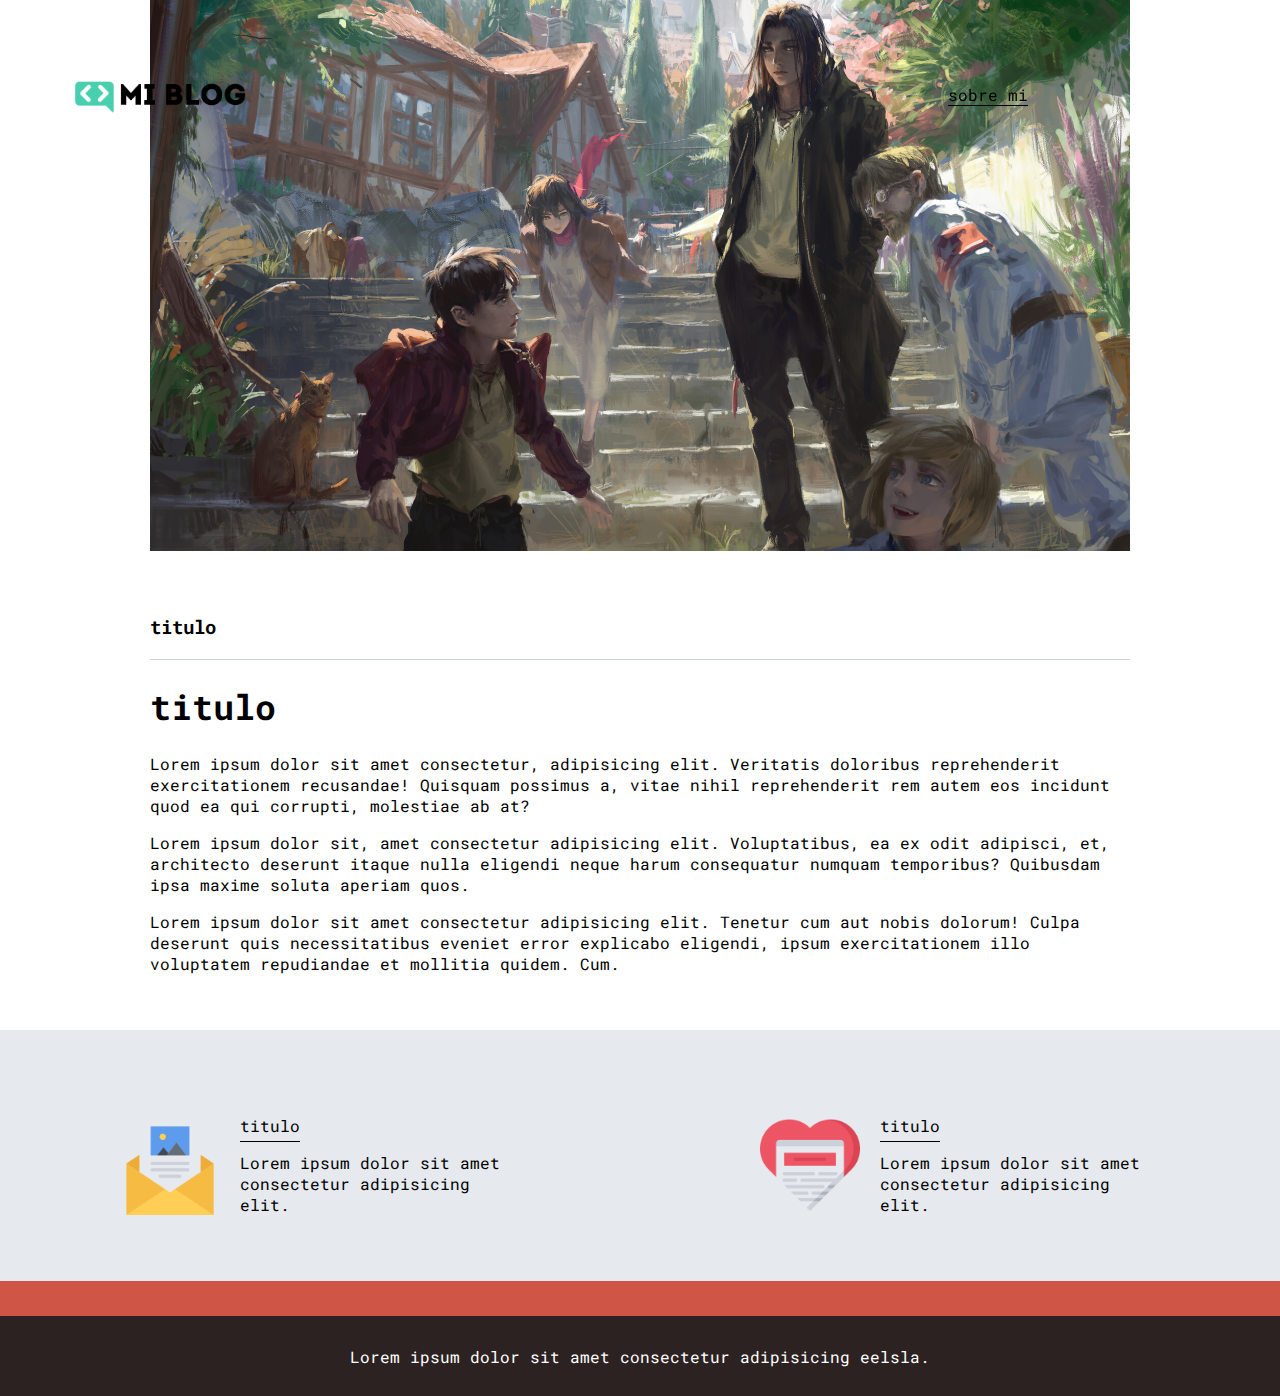
==== blog.html @ d01aa34a "prueba de pagina" ====
<!DOCTYPE html>
<html lang="en">
<head>
    <meta charset="UTF-8">
    <meta http-equiv="X-UA-Compatible" content="IE=edge">
    <meta name="viewport" content="width=device-width, initial-scale=1.0">

    <link rel="stylesheet" href="/css/main.css">
    <link rel="stylesheet" href="/css/media-queries.css">

    <title>Mi Blog</title>
</head>
<body>
    <header>
        <section class="header_icons-container">
            <div class="icons">
                
            </div>
        </section>
        <nav>
            <section class="nav_logo-container">
                <a href="/"><img src="/assets/img/Logo-negro.png" alt="logo"></a>
            </section>
            <section class="nav_profile-link">
                <a href="perfil.html">sobre mi</a>
            </section>
        </nav>
    </header>
    <main>
        <section class="grid-container blogpost_img-container">
            <img src="/assets/img/1143221.jpg" alt="">
        </section>
        <section class="blogpost_main-container">
            <div class="grid-container">
                <h3>titulo</h3>
                <article>
                    <h1>titulo</h1>
                    <p>Lorem ipsum dolor sit amet consectetur, adipisicing elit. Veritatis doloribus reprehenderit exercitationem recusandae! Quisquam possimus a, vitae nihil reprehenderit rem autem eos incidunt quod ea qui corrupti, molestiae ab at?</p>
                    <p>Lorem ipsum dolor sit, amet consectetur adipisicing elit. Voluptatibus, ea ex odit adipisci, et, architecto deserunt itaque nulla eligendi neque harum consequatur numquam temporibus? Quibusdam ipsa maxime soluta aperiam quos.</p>
                    <p>Lorem ipsum dolor sit amet consectetur adipisicing elit. Tenetur cum aut nobis dolorum! Culpa deserunt quis necessitatibus eveniet error explicabo eligendi, ipsum exercitationem illo voluptatem repudiandae et mollitia quidem. Cum.</p>
                </article>
            </div>
        </section>
        <section class="contact-main-container">
            <div class="contact_left">
                <img src="/assets/img/013-newsletter.png" alt="">
                <div>
                    <a href="">titulo</a>
                    <p>Lorem ipsum dolor sit amet consectetur adipisicing elit.</p>
                </div>
            </div>
            <div class="contact_right">
                <img src="/assets/img/006-like.png" alt="">
                <div>
                    <a href="">titulo</a>
                    <p>Lorem ipsum dolor sit amet consectetur adipisicing elit.</p>
                </div>
            </div>
        </section>
    </main>
    <footer>
        <p>Lorem ipsum dolor sit amet consectetur adipisicing eelsla.</p>
    </footer>
</body>
</html>
---- css/main.css ----
@import url('https://fonts.googleapis.com/css2?family=Roboto+Mono:wght@400;500;700&family=Roboto+Slab:wght@400;700&family=Roboto:wght@400;500;700;900&display=swap');

html {
    font-size: 62.5%;

}
body {
    box-sizing: border-box;
    font-size:1.6rem;
    font-family: 'Roboto mono', monospace;
    margin: 0;
    padding: 0;
}
a {
    text-decoration: none;
    display: inline;
    color: black;
}
.grid-container {
    max-width: 980px;
    margin: auto;
}

/* HEADER */
header {
    width: 100%;
    height: 140px;
    position: fixed;
    display: grid;
    grid-template-rows: 1fr 1fr;
}
/* REDES SOCIALES */
header .header_icons-container { 
    width: 100%;
    height:50px;
    display: grid;
    min-width: 320px;
    /* background-color: #242424; */
}
header .header_icons-container .icons {
    width: 300px;
    height: auto;
    display: flex;
    align-items: center;
    justify-content: space-between;
    justify-self: end;
    margin-right: 50px;
}
header .header_icons-container .icons span {
    color: white;
}
/* LOGO Y SOBRE MI */ 
header nav {
    display: grid;
    grid-template-columns: 1fr 4fr 1fr;
    height: 90px;
}
header nav .nav_logo-container {
    margin-left: 50px;
}
header nav .nav_logo-container img {
    width: 220px;
    margin-top: 10px;
}
header nav .nav_profile-link {
    display: flex;
    align-items: center;
    justify-content: flex-end;
    margin-right: 50px;
}
header nav .nav_profile-link a {
    color: black;
    border-bottom: 1px solid black;
}
/* MAIN INDEX */
.home-main {
    display: flex;
    flex-direction: column;
    height: 100%;
}
/* PAGINA PRINCIPAL (INDEX) */
.home-main_container {
    scroll-snap-type: y mandatory;
    overflow-y: scroll;
    height: 100vh;
}
.home-main .home-sec {
    display: flex;
    justify-content: center;
    height: 100vh;
    scroll-snap-align: start;
    background-position: center;
    background-repeat: no-repeat;
    background-size: cover;
}
.home-main .home-sec1 {
    background-image: url('/assets/img/finn.jpg');  
}
.home-main .home-sec1 div {
    width: 60%;
    display: flex;
    flex-direction: column;
    justify-items: center;
}
.home-main .home-sec2 {
    background-image: url('/assets/img/1140828.jpg');
}
.home-main .home-main_title {
    padding-top: 30%;
    margin: 0;
    font-family: 'Roboto mono', monospace;
    font-size: 5.5rem;
    font-weight: 500px;
    letter-spacing: 10px;
    color: white;
    text-align: center;
}
.home-main .home-main_text {
    margin: 0;
    font-family: 'Roboto mono', monospace;
    font-size: 3.5rem;
    font-weight: 700px;
    letter-spacing: 10px;
    color: white;
    text-align: center;
}
.home-main .home-main_button {
    margin-top: 80px;
    width: 150px;
    height: 50px;
    background-color: #cf5547;
    border: none;
    border-radius: 2px;
    align-self: center;
}
.home-main .home-main_button a {
    font-weight: 600;
    font-size: 14px;
    color: whitesmoke;
}
/* BLOG PRINCIPAL (BLOGS) */
.blogs-main {
    display: grid;
}
.blogs-main .blogs_new-container {
    background-color: #e6e9ed;
    padding: 0 50px 40px;
}
.blogs_main-new {
    display: grid;
    grid-template-columns: 2fr 1fr;
    grid-template-rows: 2fr;
}
.blogs_new-img-container {
    grid-column: 1 ;
}
.blogs_new-img-container img {
    width: 85%;
}
.blogs_new-info-container {
    grid-column: 2;
}
.blogs_new-info-container p {
    margin-bottom: 35px;
}
.blogs_button {
    border: 1.5px solid #cf5547;
    padding: 10px 15px;
    font-size: 12px;
}
/* BLOGS SECUNDARIOS (BLOGS) */
.blogs_post-container {
    padding: 0 50px 40px;
}
.blogs_post-container h3 {
    border-bottom:  1px solid #cdd2da;
    padding-bottom: 20px;
    text-align: center;
}
.blogs_post-container .post_container {
    display: inline-block;
    padding-left: 10px;
    max-width: 30%;
    margin-bottom: 50px;
}
.blogs_post-container .post_container p {
    margin-bottom: 35px;
}
.blogs_post-container .post_container img {
    width: 100%;
}
/* BLOG COMPLETO */
.blogpost_img-container {
    padding: 0 50px 40px;
}
.blogpost_img-container img {
    width: 100%;
}
.blogpost_main-container {
    padding: 0 50px 40px;
}
.blogpost_main-container h3 {
    border-bottom: 1px solid #cdd2da;
    padding-bottom: 20px;
}
.blogpost_main-container article h1 {
    font-size: 35px;
}
/* CONTACTO */
.contact-main-container {
    width: 100%;
    background-color: #e6e9ed;
    padding-bottom: 50px;
    display: grid;
    grid-template-columns: 1fr 1fr;
    justify-items: center;
}
.contact-main-container div {
    display: inline-block;
    width: 100%;
}
.contact-main-container div a {
    border-bottom: 1px solid black;
    padding-bottom: 5px;
}
.contact-main-container .contact_left,.contact-main-container .contact_right {
    display: grid;
    grid-template-columns: 1fr 3fr;
    margin-top: 85px;
    max-width: 400px;
}
.contact-main-container img {
    width: 100px;
    margin-right: 20px;
}
/* PERFIL PRESENTACION */
.profile-main-container {
    padding: 70px 40px;
    background-color: #e6e9ed;
    margin-bottom: 50px;
}
.profile-main-container img {
    width: 320px;
    margin-right: 30px;
}
.profile-main-container .profile-container {
    display: flex;
}
/* PROYECTOS  */
.profile-main-proyects {
    padding: 0 50px 40px;
}
.profile-main-proyects h3 {
    border-bottom: 1px solid #cdd2da;
    padding-bottom: 35px;
    text-align: center;
}
.proyects-main-container {
    display: grid;
    grid-template-columns: 1fr 1fr 1fr;
}
.proyect-container {
    padding: 0 10px;
}
/* FOOTER */
footer {
    width: 100%;
    height: 80px;
    background-color: #2d2222;
    border-top: 35px solid #cf5547;
}
footer p {
    color: white;
    margin-top: 30px;
    text-align: center;
}
---- css/media-queries.css ----
@media (max-width: 900px) {
    /* BLOGS */
    .blogs_main-new {
        grid-template-columns: 1fr;
        grid-template-rows: 3fr;
        justify-items: center;
    }
    .blogs_new-img-container {
        grid-row: 2;
    }
    .blogs_new-img-container img {
        width: 100%;
    }
    .blogs_new-info-container {
        grid-column: 1;
        grid-row: 3;
    }
    .blogs_post-container .post_container {
        max-width: 45%;
    }
    /* PERFIL */
    .proyects-main-container {
        grid-template-columns:  1fr 1fr;
        grid-template-rows: 2fr;
    }
    .profile-main-container .profile-container {
        display: block;
    }
    .profile-main-container img {
        display: flex;
        margin: 0 auto;
    }
}

@media (max-width: 600px) {
    /* HEADER */
    header {
        grid-template-rows: 1fr 3fr;
        height: 200px;
    }
    header nav {
        display: grid;
        grid-template-columns: 1fr;
        grid-template-rows: 1fr 1fr;
    }
    header nav .nav_logo-container {
        margin: 0 auto;
    }
    header nav .nav_profile-link {
        justify-content: center;
        margin: 0;
    }
    /* INDEX */
    .home-main .home-main_text {
        letter-spacing: 0;
    }
    /* BLOGS */
    .blogs_post-container .post_container {
        max-width: 95%;
    }
    /* CONTACTANOS */
    .contact-main-container img {
        width: 120px;
        margin: 0;
    }
    .contact-main-container div p {
        display: none;
    }
    .contact-main-container .contact_left,.contact-main-container .contact_right {
        grid-template-columns: 1fr;
        grid-template-rows: 3fr 1fr;
        margin-top: 30px;
        place-items: center;
        text-align: center;
    }
    /* PERFIL */
    .proyects-main-container {
        grid-template-columns: 1fr;
        grid-template-rows: 3fr;
    }
}   
@media (max-width: 390px) {
    .profile-main-container img {
        width: 250px;
    }
}
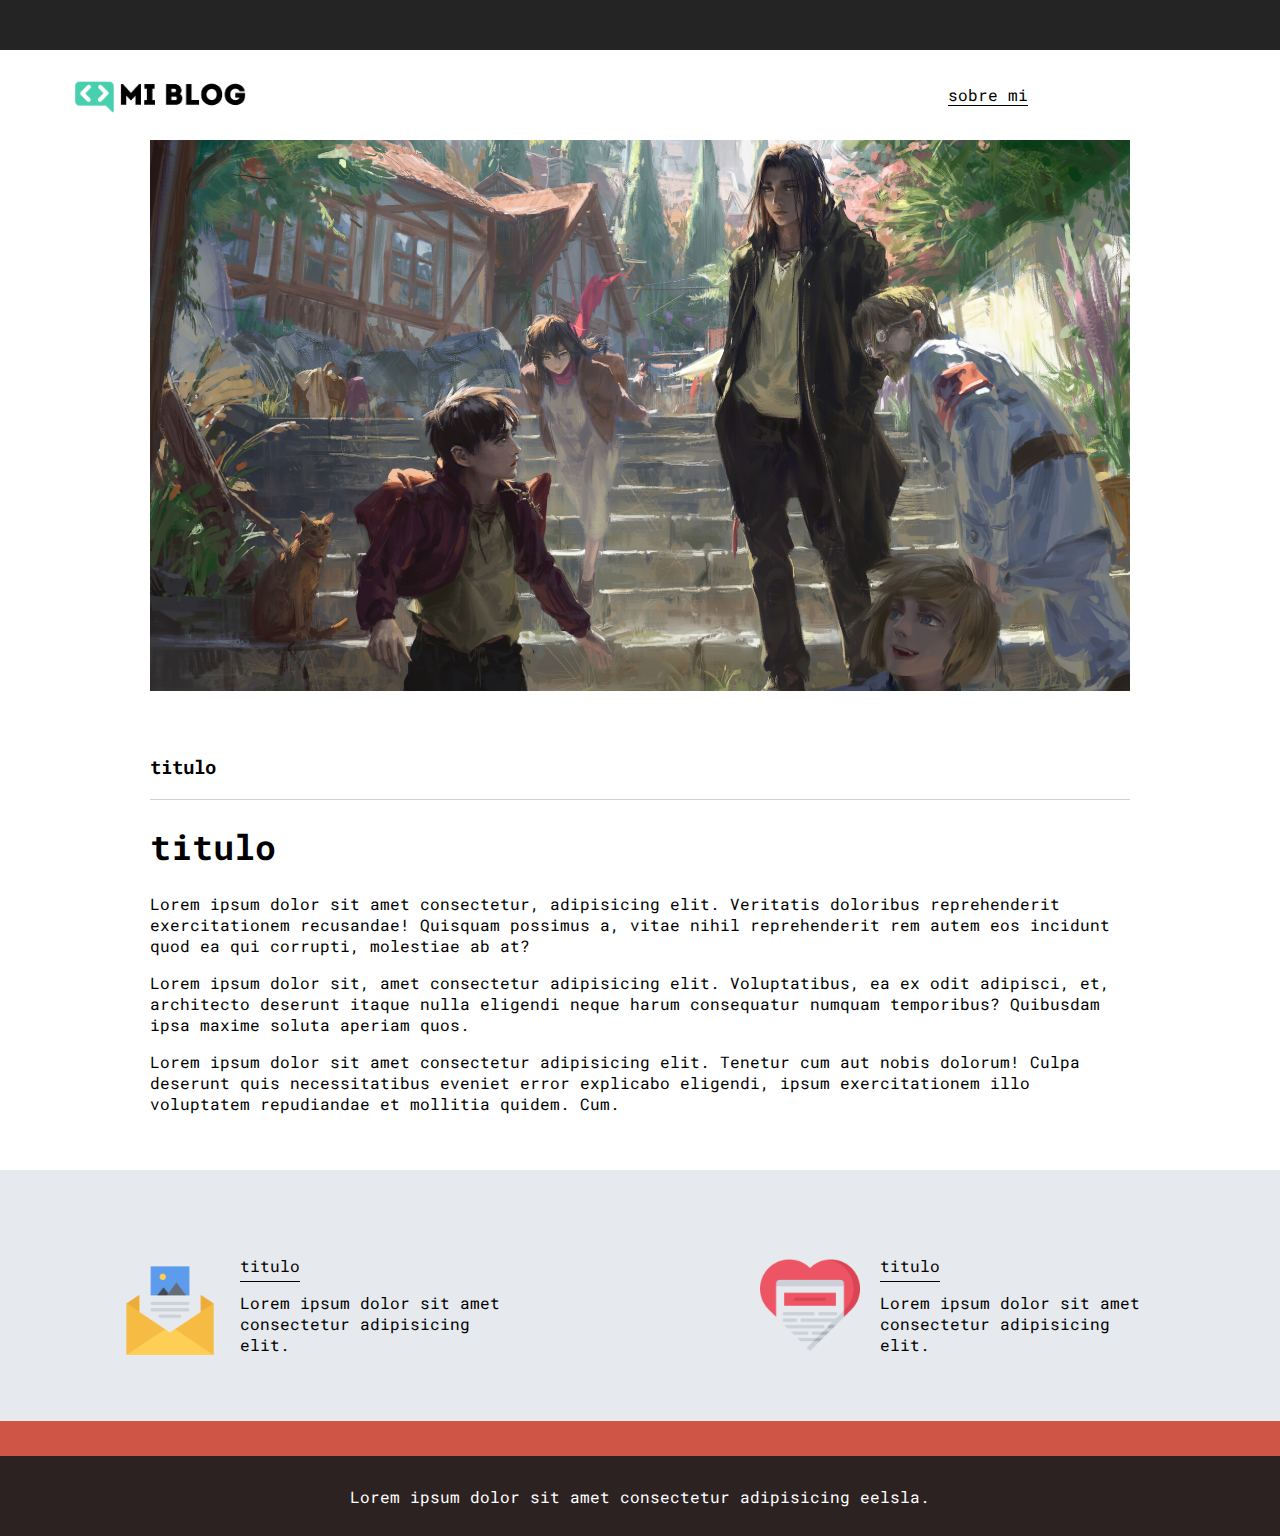
==== commit 8bba95e8: "se modifica la pagina principal y el nav-bar" ====
--- a/blog.html
+++ b/blog.html
@@ -6,12 +6,13 @@
     <meta name="viewport" content="width=device-width, initial-scale=1.0">
 
     <link rel="stylesheet" href="/css/main.css">
+    <link rel="stylesheet" href="/css/headers.css">
     <link rel="stylesheet" href="/css/media-queries.css">
 
     <title>Mi Blog</title>
 </head>
 <body>
-    <header>
+    <header id="header-fijo">
         <section class="header_icons-container">
             <div class="icons">
                 
--- a/css/main.css
+++ b/css/main.css
@@ -21,57 +21,6 @@
     margin: auto;
 }
 
-/* HEADER */
-header {
-    width: 100%;
-    height: 140px;
-    position: fixed;
-    display: grid;
-    grid-template-rows: 1fr 1fr;
-}
-/* REDES SOCIALES */
-header .header_icons-container { 
-    width: 100%;
-    height:50px;
-    display: grid;
-    min-width: 320px;
-    /* background-color: #242424; */
-}
-header .header_icons-container .icons {
-    width: 300px;
-    height: auto;
-    display: flex;
-    align-items: center;
-    justify-content: space-between;
-    justify-self: end;
-    margin-right: 50px;
-}
-header .header_icons-container .icons span {
-    color: white;
-}
-/* LOGO Y SOBRE MI */ 
-header nav {
-    display: grid;
-    grid-template-columns: 1fr 4fr 1fr;
-    height: 90px;
-}
-header nav .nav_logo-container {
-    margin-left: 50px;
-}
-header nav .nav_logo-container img {
-    width: 220px;
-    margin-top: 10px;
-}
-header nav .nav_profile-link {
-    display: flex;
-    align-items: center;
-    justify-content: flex-end;
-    margin-right: 50px;
-}
-header nav .nav_profile-link a {
-    color: black;
-    border-bottom: 1px solid black;
-}
 /* MAIN INDEX */
 .home-main {
     display: flex;
@@ -104,6 +53,9 @@
 }
 .home-main .home-sec2 {
     background-image: url('/assets/img/1140828.jpg');
+}
+.home-main .home-sec3 {
+    background-image: url('/assets/img/1143221.jpg');
 }
 .home-main .home-main_title {
     padding-top: 30%;
--- a/css/headers.css
+++ b/css/headers.css
@@ -0,0 +1,151 @@
+/* HEADER INDEX */
+#header-index {
+    width: 100%;
+    height: auto;
+    position: fixed;
+    display: grid;
+    grid-template-rows: 1fr 1fr;
+}
+/* HEADER NAV INDEX */ 
+#header-index nav {
+    display: grid;
+    grid-template-columns: 1fr 5fr 1fr;
+    height: 60px;
+    background-color: #242424;
+}
+/* Logo */
+#header-index nav .nav_logo-container {
+    display: flex;
+    place-content: center;
+    place-items: center;
+}
+#header-index nav .nav_logo-container img {
+    width: 150px;
+}
+/* Menu */
+#header-index nav .nav_menu {
+    display: flex;
+    flex-direction: row;
+    justify-content: center;
+}
+#header-index nav .header_menu {
+    width: auto;
+    height: 60px;
+}
+#header-index nav .header_menu .menu_list {
+    display: flex;
+    flex-direction: row;
+    justify-content: center;
+    padding: 0;
+    margin: 0;
+}
+#header-index nav .header_menu .menu_list li {
+    display: flex;
+    justify-content: center;
+    list-style: none;
+    width: 300px;
+    height: 60px;
+}
+#header-index nav .header_menu .menu_list li a {
+    display: inline-block;
+    width: 100%;
+    padding: 15px 0;
+    color: white;
+    text-align: center;
+}
+#header-index nav .header_menu .menu_list li a:hover {
+    background-color: white;
+    color: black;
+}
+/* boton */
+#header-index nav .nav_profile-link {
+    width: 80px;
+    height: 40px;
+    border-radius: 15px;
+    display: flex;
+    place-self: center;
+    align-items: center;
+    justify-content: center;
+    background-color: white;
+}
+#header-index nav .nav_profile-link a {
+    font-size: 1.3rem;
+    color: black;
+}
+/* REDES SOCIALES INDEX*/
+#header-index .header_icons-container { 
+    width: 100%;
+    height: 35px;
+    display: grid;
+    min-width: 320px;
+    background-color: #242424b9;
+}
+#header-index .header_icons-container .icons {
+    width: 300px;
+    height: auto;
+    display: flex;
+    align-items: center;
+    justify-content: space-between;
+    justify-self: center;
+}
+#header-index .header_icons-container .icons a img {
+    width: 25px;
+    margin-top: 5px;
+}
+#header-index .header_icons-container .icons a img:hover {
+    transform: scale(1.5);
+    transition: transform 250ms;
+    
+}
+
+/* HEADER FIJO*/
+#header-fijo {
+    width: 100%;
+    height: 140px;
+    position: relative;
+    display: grid;
+    grid-template-rows: 1fr 1fr;
+}
+/* REDES SOCIALES FIJO*/
+#header-fijo .header_icons-container { 
+    width: 100%;
+    height:50px;
+    display: grid;
+    min-width: 320px;
+    background-color: #242424;
+}
+#header-fijo .header_icons-container .icons {
+    width: 300px;
+    height: auto;
+    display: flex;
+    align-items: center;
+    justify-content: space-between;
+    justify-self: end;
+    margin-right: 50px;
+}
+#header-fijo .header_icons-container .icons span {
+    color: white;
+}
+/* LOGO Y SOBRE MI FIJO*/ 
+#header-fijo nav {
+    display: grid;
+    grid-template-columns: 1fr 4fr 1fr;
+    height: 90px;
+}
+#header-fijo nav .nav_logo-container {
+    margin-left: 50px;
+}
+#header-fijo nav .nav_logo-container img {
+    width: 220px;
+    margin-top: 10px;
+}
+#header-fijo nav .nav_profile-link {
+    display: flex;
+    align-items: center;
+    justify-content: flex-end;
+    margin-right: 50px;
+}
+#header-fijo nav .nav_profile-link a {
+    color: black;
+    border-bottom: 1px solid black;
+}